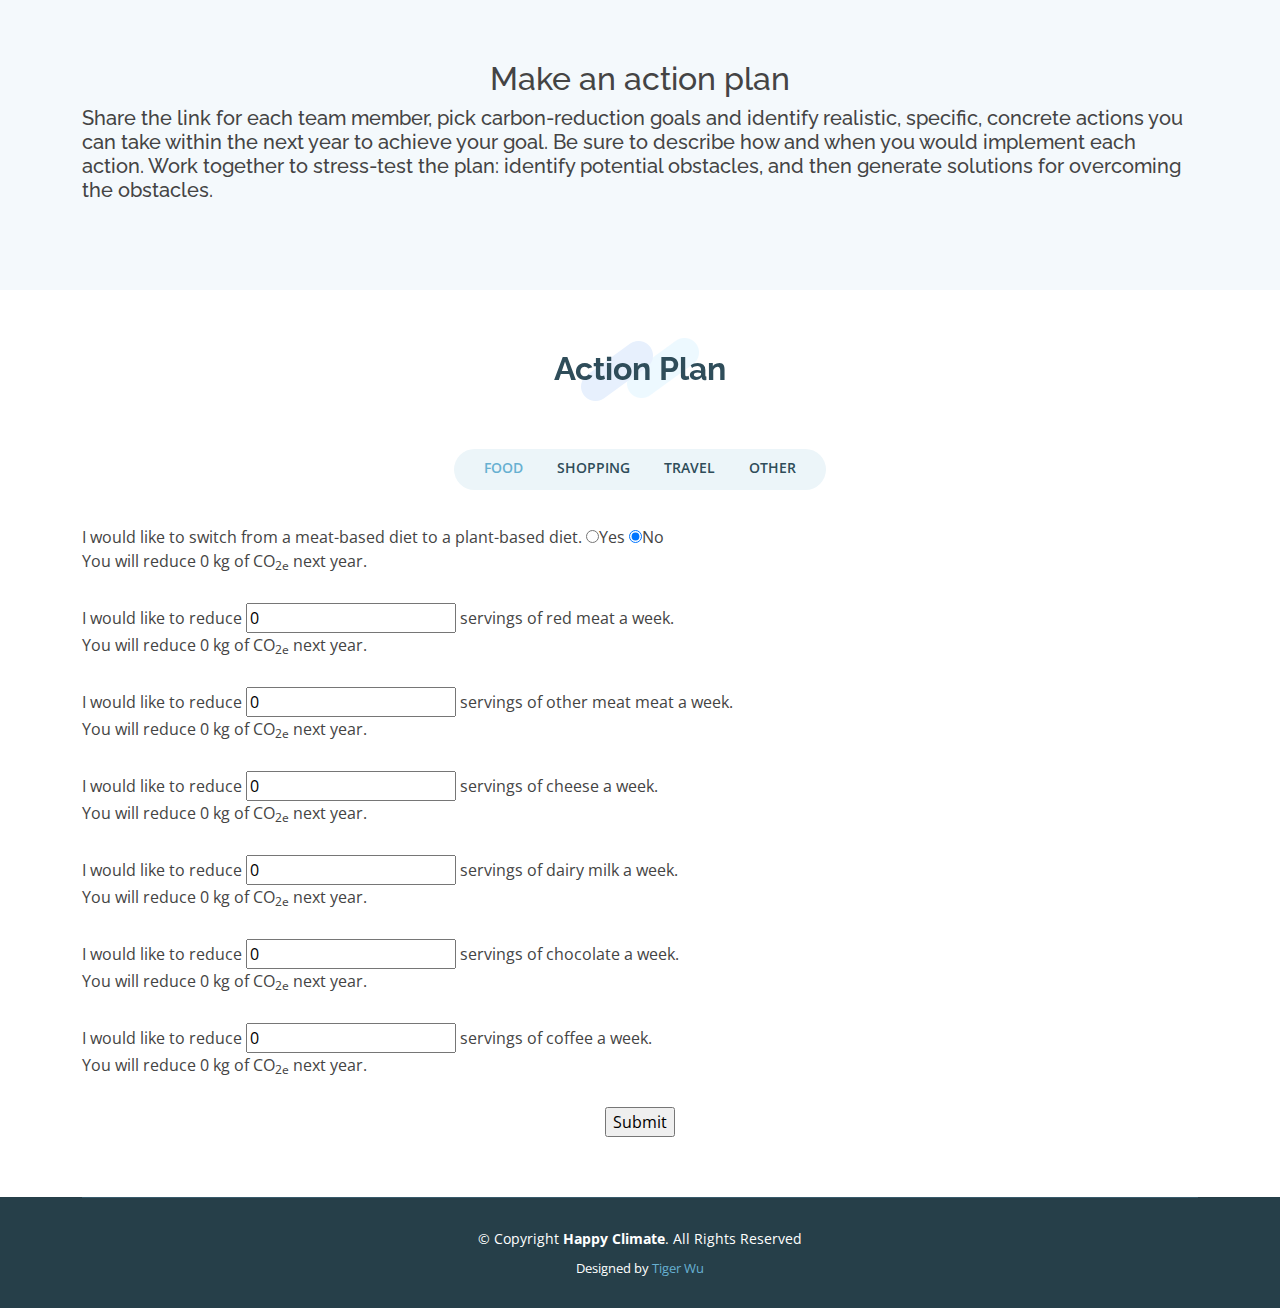
==== index.html @ a3dea02a "removed filter-all, show filter-food first" ====
<!DOCTYPE html>
<html lang="en">

<head>

  <meta charset="utf-8">
  <meta content="width=device-width, initial-scale=1.0" name="viewport">

  <title>Happy Climate</title>
  <meta content="" name="description">
  <meta content="" name="keywords">

  <meta http-equiv="Cache-control" content="no-cache">

  <!-- Favicons -->
  <link href="assets/img/favicon.ico" rel="icon">
  <link href="assets/img/apple-touch-icon.png" rel="apple-touch-icon">

  <!-- Google Fonts -->
  <link
    href="https://fonts.googleapis.com/css?family=Open+Sans:300,300i,400,400i,600,600i,700,700i|Raleway:300,300i,400,400i,500,500i,600,600i,700,700i|Poppins:300,300i,400,400i,500,500i,600,600i,700,700i"
    rel="stylesheet">

  <!-- Vendor CSS Files -->
  <link href="assets/vendor/aos/aos.css" rel="stylesheet">
  <link href="assets/vendor/bootstrap/css/bootstrap.min.css" rel="stylesheet">
  <link href="assets/vendor/bootstrap-icons/bootstrap-icons.css" rel="stylesheet">
  <link href="assets/vendor/boxicons/css/boxicons.min.css" rel="stylesheet">
  <link href="assets/vendor/glightbox/css/glightbox.min.css" rel="stylesheet">
  <link href="assets/vendor/swiper/swiper-bundle.min.css" rel="stylesheet">

  <!-- Template Main CSS File -->
  <link href="assets/css/style_original.css" rel="stylesheet">

  


  <!-- =======================================================
  * Template Name: Squadfree - v4.7.0
  * Template URL: https://bootstrapmade.com/squadfree-free-bootstrap-template-creative/
  * Author: BootstrapMade.com
  * License: https://bootstrapmade.com/license/
  ======================================================== -->
</head>

<body onload="clear_storage()">
    <!-- ======= Contact Section ======= -->
  <section id="contact" class="contact section-bg">
    <div class="container d-flex align-items-center justify-content-between">
      <div></div>
      <div>
        <h2>Make an action plan</h2>
      </div>
      <div></div>
    </div>
    <div class="container d-flex align-items-center justify-content-between">
      <div></div>
      <div>
        <h5>Share the link for each team member, pick carbon-reduction goals and identify realistic, specific, concrete actions you can take within the next year to achieve your goal. Be sure to describe how and when you would implement each action. Work together to stress-test the plan: identify potential obstacles, and then generate solutions for overcoming the obstacles.</h5>
      </div>
      <div></div>
    </div>
  </section><!-- End Contact Section -->

  <!-- ======= Portfolio Section ======= -->
  <section id="portfolio" class="portfolio">
    <div class="container">

      <div class="section-title" data-aos="fade-in" data-aos-delay="100">
        <h2>Action Plan</h2>
      </div>

      <div class="row" data-aos="fade-in">
        <div class="col-lg-12 d-flex justify-content-center">
          <ul id="portfolio-flters">
            <li data-filter=".filter-food" class="filter-active">Food</li>
            <li data-filter=".filter-shopping">Shopping</li>
            <li data-filter=".filter-travel">Travel</li>
            <li data-filter=".filter-other">Other</li>
          </ul>
        </div>
      </div>

      <form method="post" action="submit.php">
        <div class="row portfolio-container">

          <!-- food -->
          <div class="col-xs portfolio-item filter-food">
            I would like to switch from a
            meat-based diet to a plant-based
            diet. <input type="radio" name="plant_diet" id="diet_yes" value="yes"">Yes</input>
            <input type="radio" name="plant_diet" id="diet_no" value="no" checked>No</input>
            <br>
            You will reduce <span id="diet_output">0</span> kg of CO<sub>2e</sub> next year.
          </div>

          <div class="col-xs portfolio-item filter-food">
            I would like to reduce 
            <input type="number" value=0 min=0 name="red_meat_x" id="red_meat" class="normal food"> 
            servings of red meat a week.
            <br>
            You will reduce <span id="red_meat_output">0</span> kg of CO<sub>2e</sub> next year.
          </div>

          <div class="col-xs portfolio-item filter-food">
            I would like to reduce 
            <input type="number" value=0 min=0 name="other_meat_x" id="other_meat" class="normal"> 
            servings of other meat meat a week.
            <br>
            You will reduce <span id="other_meat_output">0</span> kg of CO<sub>2e</sub> next year.
          </div>

          <div class="col-xs portfolio-item filter-food">
            I would like to reduce 
            <input type="number" value=0 min=0 name="cheese_x" id="cheese" class="normal food"> 
            servings of cheese a week.
            <br>
            You will reduce <span id="cheese_output">0</span> kg of CO<sub>2e</sub> next year.
          </div>

          <div class="col-xs portfolio-item filter-food">
            I would like to reduce 
            <input type="number" value=0 min=0 name="dairy_milk_x" id="dairy_milk" class="normal food"> 
            servings of dairy milk a week.
            <br>
            You will reduce <span id="dairy_milk_output">0</span> kg of CO<sub>2e</sub> next year.
          </div>

          <div class="col-xs portfolio-item filter-food">
            I would like to reduce 
            <input type="number" value=0 min=0 name="chocolate_x" id="chocolate" class="normal food"> 
            servings of chocolate a week.
            <br>
            You will reduce <span id="chocolate_output">0</span> kg of CO<sub>2e</sub> next year.
          </div>

          <div class="col-xs portfolio-item filter-food">
            I would like to reduce 
            <input type="number" value=0 min=0 name="coffee_x" id="coffee" class="normal food"> 
            servings of coffee a week.
            <br>
            You will reduce <span id="coffee_output">0</span> kg of CO<sub>2e</sub> next year.
          </div>

          <!-- travel -->
          <div class="col-xs portfolio-item filter-travel">
            I would like to reduce driving by
            <input type="number" value=0 min=0 name="driving_x" id="driving" class="normal"> 
            miles a week.
            <br>
            You will reduce <span id="driving_output">0</span> kg of CO<sub>2e</sub> next year.
          </div>

          <div class="col-xs portfolio-item filter-travel">
            I would like to carpool 
            <input type="number" value=0 min=0 name="carpool_x" id="carpool_x"> 
            friends for 
            <input type="number" value=0 min=0 name="carpool_y" id="carpool_y"> 
            miles a week.
            <br>
            You will reduce <span id="carpool_output">0</span> kg of CO<sub>2e</sub> next year.
          </div>

          <div class="col-xs portfolio-item filter-travel">
            I would like to avoid 
            <input type="number" value=0 min=0 name="flight_x" id="flight_x"> 
            number of 
            <input type="number" value=0 min=0 name="flight_y" id="flight_y">-hour 
            flights that generate low socialconnection a year (a round trip counts as two flights.)
            <br>
            You will reduce <span id="flight_output">0</span> kg of CO<sub>2e</sub> next year.
          </div>

          <!-- shopping -->
          <div class="col-xs portfolio-item filter-shopping">
            I would like to avoid buying
            <input type="number" value=0 min=0 name="phone_x" id="phone" class="normal">
            number of smart phone next year.
            <br>
            You will reduce <span id="phone_output">0</span> kg of CO<sub>2e</sub> next year.
          </div>

          <div class="col-xs portfolio-item filter-shopping">
            I would like to avoid buying
            <input type="number" value=0 min=0 name="laptop_x" id="laptop" class="normal">
            number of laptop next year.
            <br>
            You will reduce <span id="laptop_output">0</span> kg of CO<sub>2e</sub> next year.
          </div>

          <div class="col-xs portfolio-item filter-shopping">
            I would like to avoid buying
            <input type="number" value=0 min=0 name="tv_x" id="tv" class="normal">
            number of tv next year.
            <br>
            You will reduce <span id="tv_output">0</span> kg of CO<sub>2e</sub> next year.
          </div>

          <div class="col-xs portfolio-item filter-shopping">
            I would like to avoid buying
            <input type="number" value=0 min=0 name="jeans_x" id="jeans" class="normal">
            number of jeans next year.
            <br>
            You will reduce <span id="jeans_output">0</span> kg of CO<sub>2e</sub> next year.
          </div>

          <div class="col-xs portfolio-item filter-shopping">
            I would like to avoid buying
            <input type="number" value=0 min=0 name="shoes_x" id="shoes" class="normal">
            number of shoes next year.
            <br>
            You will reduce <span id="shoes_output">0</span> kg of CO<sub>2e</sub> next year.
          </div>

          <div class="col-xs portfolio-item filter-shopping">
            I would like to avoid buying
            <input type="number" value=0 min=0 name="tops_x" id="tops" class="normal">
            number of tops next year. (e.g., shirts, sweaters, and
            jackets)
            <br>
            You will reduce <span id="tops_output">0</span> kg of CO<sub>2e</sub> next year.
          </div>

          <div class="col-xs portfolio-item filter-shopping">
            I would like to avoid buying
            <input type="number" value=0 min=0 name="bottoms_x" id="bottoms" class="normal">
            number of bottoms next year.(e.g., shorts, sweat
            pants, and leggings)
            <br>
            You will reduce <span id="bottoms_output">0</span> kg of CO<sub>2e</sub> next year.
          </div>

          <div class="col-xs portfolio-item filter-shopping">
            I would like to avoid buying
            <input type="number" value=0 min=0 name="dresses_suits_x" id="dresses_suits" class="normal">
            number of dresses and suits next year.
            <br>
            You will reduce <span id="dresses_suits_output">0</span> kg of CO<sub>2e</sub> next year.
          </div>

          <!-- other -->
          <div class="col-xs portfolio-item filter-other">
            Other <input type="text" value="none" name="other">
          </div>

        </div>

        <div class="container d-flex align-items-center justify-content-between">
          <div></div>
          <div>
            <input type="submit" name="submit" id="submit" value="Submit"> 
          </div>
          <div></div>
        </div>
      </form>

    </div>
  </section><!-- End Portfolio Section -->

  </main><!-- End #main -->



  
    <!-- ======= Footer ======= -->
  <footer id="footer">

    <div class="container">
      <div class="copyright">
        &copy; Copyright <strong><span>Happy Climate</span></strong>. All Rights Reserved
      </div>
      <div class="credits">
        <!-- All the links in the footer should remain intact. -->
        <!-- You can delete the links only if you purchased the pro version. -->
        <!-- Licensing information: https://bootstrapmade.com/license/ -->
        <!-- Purchase the pro version with working PHP/AJAX contact form: https://bootstrapmade.com/squadfree-free-bootstrap-template-creative/ -->
        Designed by <a href="https://github.com/TigerThePro/happyclimate">Tiger Wu</a>
      </div>
    </div>
  </footer><!-- End Footer -->



  <a href="#" class="back-to-top d-flex align-items-center justify-content-center"><i class="bi bi-arrow-up-short"></i></a>

  <!-- Vendor JS Files -->
  <script src="assets/vendor/purecounter/purecounter.js"></script>
  <script src="assets/vendor/aos/aos.js"></script>
  <script src="assets/vendor/bootstrap/js/bootstrap.bundle.min.js"></script>
  <script src="assets/vendor/glightbox/js/glightbox.min.js"></script>
  <script src="assets/vendor/isotope-layout/isotope.pkgd.min.js"></script>
  <script src="assets/vendor/swiper/swiper-bundle.min.js"></script>
  <script src="assets/vendor/php-email-form/validate.js"></script>

  <!-- Template Main JS File -->
  <script src="assets/js/main.js"></script>

  <!-- js file -->
  <script type="text/javascript" src="carbon_calc.js"></script>

</body>

</html>
---- assets/css/style_original.css ----
/**
* Template Name: Squadfree - v4.7.0
* Template URL: https://bootstrapmade.com/squadfree-free-bootstrap-template-creative/
* Author: BootstrapMade.com
* License: https://bootstrapmade.com/license/
*/

/*--------------------------------------------------------------
# General
--------------------------------------------------------------*/
body {
  font-family: "Open Sans", sans-serif;
  color: #444444;
}

a {
  text-decoration: none;
  color: #67b0d1;
}

a:hover {
  color: #8ec4dd;
  text-decoration: none;
}

h1, h2, h3, h4, h5, h6 {
  font-family: "Raleway", sans-serif;
}

#main {
  margin-top: 90px;
}

/*--------------------------------------------------------------
# Back to top button
--------------------------------------------------------------*/
.back-to-top {
  position: fixed;
  visibility: hidden;
  opacity: 0;
  right: 15px;
  bottom: 15px;
  z-index: 998;
  background: #67b0d1;
  width: 40px;
  height: 40px;
  border-radius: 50px;
  transition: all 0.4s;
}

.back-to-top i {
  font-size: 24px;
  color: #fff;
  line-height: 0;
}

.back-to-top:hover {
  background: #86c0da;
  color: #fff;
}

.back-to-top.active {
  visibility: visible;
  opacity: 1;
}

/*--------------------------------------------------------------
# Disable aos animation delay on mobile devices
--------------------------------------------------------------*/
@media screen and (max-width: 768px) {
  [data-aos-delay] {
    transition-delay: 0 !important;
  }
}

/*--------------------------------------------------------------
# Header
--------------------------------------------------------------*/
#header {
  transition: all 0.5s;
  z-index: 997;
  transition: all 0.5s;
  padding: 24px 0;
  background: rgba(103, 176, 209, 0.8);
}

#header.header-transparent {
  background: transparent;
}

#header.header-scrolled {
  background: rgba(55, 142, 181, 0.9);
  padding: 12px;
}

#header .logo h1 {
  font-size: 24px;
  margin: 0;
  line-height: 1;
  font-weight: 700;
  letter-spacing: 1px;
  font-family: "Poppins", sans-serif;
  text-transform: uppercase;
}

#header .logo h1 a, #header .logo h1 a:hover {
  color: #fff;
  text-decoration: none;
}

#header .logo img {
  padding: 0;
  margin: 0;
  max-height: 40px;
}

@media (max-width: 768px) {
  #header.header-scrolled {
    padding: 15px 0;
  }
}

/*--------------------------------------------------------------
# Navigation Menu
--------------------------------------------------------------*/
/**
* Desktop Navigation 
*/
.navbar {
  padding: 0;
}

.navbar ul {
  margin: 0;
  padding: 0;
  display: flex;
  list-style: none;
  align-items: center;
}

.navbar li {
  position: relative;
}

.navbar a, .navbar a:focus {
  display: flex;
  align-items: center;
  justify-content: space-between;
  padding: 8px 16px;
  margin-left: 10px;
  font-family: "Raleway", sans-serif;
  font-size: 16px;
  font-weight: 700;
  color: #fff;
  white-space: nowrap;
  transition: 0.3s;
}

.navbar a i, .navbar a:focus i {
  font-size: 12px;
  line-height: 0;
  margin-left: 5px;
}

.navbar a:hover, .navbar .active, .navbar .active:focus, .navbar li:hover>a {
  background: rgba(255, 255, 255, 0.2);
}

.navbar .dropdown ul {
  display: block;
  position: absolute;
  left: 10px;
  top: calc(100% + 30px);
  margin: 0;
  padding: 10px 0;
  z-index: 99;
  opacity: 0;
  visibility: hidden;
  background: #fff;
  box-shadow: 0px 0px 30px rgba(127, 137, 161, 0.25);
  transition: 0.3s;
}

.navbar .dropdown ul li {
  min-width: 200px;
}

.navbar .dropdown ul a {
  padding: 10px 20px;
  font-size: 15px;
  text-transform: none;
  font-weight: 600;
  color: #2f4d5a;
}

.navbar .dropdown ul a i {
  font-size: 12px;
}

.navbar .dropdown ul a:hover, .navbar .dropdown ul .active:hover, .navbar .dropdown ul li:hover>a {
  color: #67b0d1;
}

.navbar .dropdown:hover>ul {
  opacity: 1;
  top: 100%;
  visibility: visible;
}

.navbar .dropdown .dropdown ul {
  top: 0;
  left: calc(100% - 30px);
  visibility: hidden;
}

.navbar .dropdown .dropdown:hover>ul {
  opacity: 1;
  top: 0;
  left: 100%;
  visibility: visible;
}

@media (max-width: 1366px) {
  .navbar .dropdown .dropdown ul {
    left: -90%;
  }

  .navbar .dropdown .dropdown:hover>ul {
    left: -100%;
  }
}

/**
* Mobile Navigation 
*/
.mobile-nav-toggle {
  color: #fff;
  font-size: 28px;
  cursor: pointer;
  display: none;
  line-height: 0;
  transition: 0.5s;
}

@media (max-width: 991px) {
  .mobile-nav-toggle {
    display: block;
  }

  .navbar ul {
    display: none;
  }
}

.navbar-mobile {
  position: fixed;
  overflow: hidden;
  top: 0;
  right: 0;
  left: 0;
  bottom: 0;
  background: rgba(43, 111, 142, 0.9);
  transition: 0.3s;
}

.navbar-mobile .mobile-nav-toggle {
  position: absolute;
  top: 15px;
  right: 15px;
}

.navbar-mobile ul {
  display: block;
  position: absolute;
  top: 55px;
  right: 15px;
  bottom: 15px;
  left: 15px;
  padding: 10px 0;
  background-color: #fff;
  overflow-y: auto;
  transition: 0.3s;
}

.navbar-mobile a, .navbar-mobile a:focus {
  padding: 10px 20px;
  font-size: 15px;
  color: #2f4d5a;
}

.navbar-mobile a:hover, .navbar-mobile .active, .navbar-mobile li:hover>a {
  color: #67b0d1;
}

.navbar-mobile .getstarted, .navbar-mobile .getstarted:focus {
  margin: 15px;
}

.navbar-mobile .dropdown ul {
  position: static;
  display: none;
  margin: 10px 20px;
  padding: 10px 0;
  z-index: 99;
  opacity: 1;
  visibility: visible;
  background: #fff;
  box-shadow: 0px 0px 30px rgba(127, 137, 161, 0.25);
}

.navbar-mobile .dropdown ul li {
  min-width: 200px;
}

.navbar-mobile .dropdown ul a {
  padding: 10px 20px;
}

.navbar-mobile .dropdown ul a i {
  font-size: 12px;
}

.navbar-mobile .dropdown ul a:hover, .navbar-mobile .dropdown ul .active:hover, .navbar-mobile .dropdown ul li:hover>a {
  color: #67b0d1;
}

.navbar-mobile .dropdown>.dropdown-active {
  display: block;
}

/*--------------------------------------------------------------
# Hero Section
--------------------------------------------------------------*/
#hero {
  width: 100%;
  height: 100vh;
  background: linear-gradient(rgba(55, 142, 181, 0.5), rgba(55, 142, 181, 0.2)), url("../img/home_background.jpg") top center;
  background-size: cover;
  position: relative;
  margin-bottom: -90px;
}

#hero .hero-container {
  position: absolute;
  bottom: 0;
  top: 0;
  left: 0;
  right: 0;
  display: flex;
  justify-content: center;
  align-items: center;
  flex-direction: column;
  text-align: center;
}

#hero h1 {
  margin: 0 0 10px 0;
  font-size: 64px;
  font-weight: 700;
  line-height: 56px;
  text-transform: uppercase;
  color: #fff;
  text-shadow: -1px 0 2px #2f4d5a;
}

#hero h2 {
  color: #fff;
  margin-bottom: 50px;
  font-size: 20px;
  text-transform: uppercase;
  font-weight: 700;
  text-shadow: -1px 0 2px #2f4d5a;
}

#hero .btn-get-started {
  font-size: 64px;
  display: inline-block;
  padding: 4px 0;
  border-radius: 50px;
  transition: 0.3s ease-in-out;
  margin: 10px;
  width: 240px;
  height: 64px;
  text-align: center;
  border: 2px solid #fff;
  color: #fff;
}

#hero .btn-get-started:hover {
  padding-top: 8px;
  background: rgba(255, 255, 255, 0.15);
}

@media (min-width: 1024px) {
  #hero {
    background-attachment: fixed;
  }
}

@media (max-width: 768px) {
  #hero h1 {
    font-size: 28px;
    line-height: 36px;
  }

  #hero h2 {
    font-size: 18px;
    line-height: 24px;
    margin-bottom: 30px;
  }
}

/*--------------------------------------------------------------
# Sections General
--------------------------------------------------------------*/
section {
  padding: 60px 0;
  overflow: hidden;
}

.section-bg {
  background-color: #f4f9fc;
}

.section-title {
  text-align: center;
  padding-bottom: 30px;
}

.section-title h2 {
  font-size: 32px;
  font-weight: bold;
  position: relative;
  margin-bottom: 30px;
  color: #2f4d5a;
  z-index: 2;
}

.section-title h2::after {
  content: "";
  position: absolute;
  left: 50%;
  top: 50%;
  transform: translate(-50%, -50%);
  width: 122px;
  height: 66px;
  background: url(../img/section-title-bg.png) no-repeat;
  z-index: -1;
}

.section-title p {
  margin-bottom: 0;
}

/*--------------------------------------------------------------
# Breadcrumbs
--------------------------------------------------------------*/
.breadcrumbs {
  padding: 15px 0;
  background-color: #f8fbfd;
  min-height: 40px;
}

.breadcrumbs h2 {
  font-size: 24px;
  font-weight: 300;
}

.breadcrumbs ol {
  display: flex;
  flex-wrap: wrap;
  list-style: none;
  padding: 0;
  margin: 0;
  font-size: 14px;
}

.breadcrumbs ol li+li {
  padding-left: 10px;
}

.breadcrumbs ol li+li::before {
  display: inline-block;
  padding-right: 10px;
  color: #6c757d;
  content: "/";
}

@media (max-width: 768px) {
  .breadcrumbs .d-flex {
    display: block !important;
  }

  .breadcrumbs ol {
    display: block;
  }

  .breadcrumbs ol li {
    display: inline-block;
  }
}

/*--------------------------------------------------------------
# About
--------------------------------------------------------------*/
.about {
  background: url("../img/about-bg.jpg") center center no-repeat;
  background-size: cover;
  padding: 60px 0;
  position: relative;
}

.about::before {
  content: "";
  position: absolute;
  left: 0;
  right: 0;
  top: 0;
  bottom: 0;
  background: rgba(255, 255, 255, 0.75);
  z-index: 9;
}

.about .container {
  position: relative;
  z-index: 10;
}

.about .content {
  padding: 30px 30px 30px 0;
}

.about .content h3 {
  font-weight: 700;
  font-size: 34px;
  color: #2f4d5a;
  margin-bottom: 30px;
}

.about .content p {
  margin-bottom: 30px;
}

.about .content .about-btn {
  display: inline-block;
  background: #67b0d1;
  padding: 6px 44px 8px 30px;
  color: #fff;
  border-radius: 50px;
  transition: 0.3s;
  position: relative;
}

.about .content .about-btn i {
  font-size: 18px;
  position: absolute;
  right: 18px;
  top: 9px;
}

.about .content .about-btn:hover {
  background: #7bbad7;
}

.about .icon-boxes .icon-box {
  margin-top: 30px;
}

.about .icon-boxes .icon-box i {
  font-size: 40px;
  color: #67b0d1;
  margin-bottom: 10px;
}

.about .icon-boxes .icon-box h4 {
  font-size: 20px;
  font-weight: 700;
  margin: 0 0 10px 0;
}

.about .icon-boxes .icon-box p {
  font-size: 15px;
  color: #848484;
}

@media (max-width: 1200px) {
  .about .content {
    padding-right: 0;
  }
}

@media (max-width: 768px) {
  .about {
    text-align: center;
  }
}

/*--------------------------------------------------------------
# Services
--------------------------------------------------------------*/
.services .icon-box {
  padding: 30px;
  position: relative;
  overflow: hidden;
  background: #fff;
  box-shadow: 0 0 29px 0 rgba(68, 88, 144, 0.12);
  transition: all 0.3s ease-in-out;
  border-radius: 8px;
  z-index: 1;
}

.services .icon-box::before {
  content: "";
  position: absolute;
  background: white;
  right: 0;
  left: 0;
  bottom: 0;
  top: 100%;
  transition: all 0.3s;
  z-index: -1;
}

.services .icon-box:hover::before {
  background: #67b0d1;
  top: 0;
  border-radius: 0px;
}

.services .icon {
  margin-bottom: 15px;
}

.services .icon i {
  font-size: 48px;
  line-height: 1;
  color: #67b0d1;
  transition: all 0.3s ease-in-out;
}

.services .title {
  font-weight: 700;
  margin-bottom: 15px;
  font-size: 18px;
}

.services .title a {
  color: #111;
}

.services .description {
  font-size: 15px;
  line-height: 28px;
  margin-bottom: 0;
}

.services .icon-box:hover .title a, .services .icon-box:hover .description {
  color: #fff;
}

.services .icon-box:hover .icon i {
  color: #fff;
}

/*--------------------------------------------------------------
# Counts
--------------------------------------------------------------*/
.counts {
  padding-bottom: 30px;
}

.counts .count-box {
  padding: 30px;
  width: 100%;
}

.counts .count-box i {
  display: block;
  font-size: 44px;
  color: #67b0d1;
  float: left;
  line-height: 0;
}

.counts .count-box span {
  font-size: 48px;
  line-height: 40px;
  display: block;
  font-weight: 700;
  color: #2f4d5a;
  margin-left: 60px;
}

.counts .count-box p {
  padding: 15px 0 0 0;
  margin: 0 0 0 60px;
  font-family: "Raleway", sans-serif;
  font-size: 14px;
  color: #49788c;
}

.counts .count-box a {
  font-weight: 600;
  display: block;
  margin-top: 20px;
  color: #49788c;
  font-size: 15px;
  font-family: "Poppins", sans-serif;
  transition: ease-in-out 0.3s;
}

.counts .count-box a:hover {
  color: #6e9fb4;
}

/*--------------------------------------------------------------
# Cta
--------------------------------------------------------------*/
.cta {
  background: linear-gradient(rgba(103, 176, 209, 0.8), rgba(103, 176, 209, 0.8)), url("../img/cta-bg.jpg") fixed center center;
  background-size: cover;
  padding: 60px 0;
}

.cta h3 {
  color: #fff;
  font-size: 28px;
  font-weight: 700;
}

.cta p {
  color: #fff;
}

.cta .cta-btn {
  font-family: "Raleway", sans-serif;
  text-transform: uppercase;
  font-weight: 500;
  font-size: 16px;
  letter-spacing: 1px;
  display: inline-block;
  padding: 8px 28px;
  border-radius: 25px;
  transition: 0.5s;
  margin-top: 10px;
  border: 2px solid rgba(255, 255, 255, 0.5);
  color: #fff;
}

.cta .cta-btn:hover {
  border-color: #fff;
}

/*--------------------------------------------------------------
# Portfolio
--------------------------------------------------------------*/
.portfolio .portfolio-item {
  margin-bottom: 30px;
}

.portfolio #portfolio-flters {
  padding: 0;
  margin: 0 auto 35px auto;
  list-style: none;
  text-align: center;
  background: #ecf5f9;
  border-radius: 50px;
  padding: 2px 15px;
}

.portfolio #portfolio-flters li {
  cursor: pointer;
  display: inline-block;
  padding: 10px 15px 8px 15px;
  font-size: 14px;
  font-weight: 600;
  line-height: 1;
  text-transform: uppercase;
  color: #2f4d5a;
  margin-bottom: 5px;
  transition: all 0.3s ease-in-out;
}

.portfolio #portfolio-flters li:hover, .portfolio #portfolio-flters li.filter-active {
  color: #67b0d1;
}

.portfolio #portfolio-flters li:last-child {
  margin-right: 0;
}

.portfolio .portfolio-wrap {
  transition: 0.3s;
  position: relative;
  overflow: hidden;
  z-index: 1;
}

.portfolio .portfolio-wrap::before {
  content: "";
  background: rgba(255, 255, 255, 0.5);
  position: absolute;
  left: 0;
  right: 0;
  top: 0;
  bottom: 0;
  transition: all ease-in-out 0.3s;
  z-index: 2;
  opacity: 0;
}

.portfolio .portfolio-wrap .portfolio-links {
  opacity: 1;
  left: 0;
  right: 0;
  bottom: -60px;
  z-index: 3;
  position: absolute;
  transition: all ease-in-out 0.3s;
  display: flex;
  justify-content: center;
}

.portfolio .portfolio-wrap .portfolio-links a {
  color: #fff;
  font-size: 28px;
  text-align: center;
  background: rgba(103, 176, 209, 0.75);
  transition: 0.3s;
  width: 50%;
}

.portfolio .portfolio-wrap .portfolio-links a:hover {
  background: rgba(103, 176, 209, 0.95);
}

.portfolio .portfolio-wrap .portfolio-links a+a {
  border-left: 1px solid #8ec4dd;
}

.portfolio .portfolio-wrap:hover::before {
  top: 0;
  left: 0;
  right: 0;
  bottom: 0;
  opacity: 1;
}

.portfolio .portfolio-wrap:hover .portfolio-links {
  opacity: 1;
  bottom: 0;
}

/*--------------------------------------------------------------
# Portfolio Details
--------------------------------------------------------------*/
.portfolio-details {
  padding-top: 40px;
}

.portfolio-details .portfolio-details-slider img {
  width: 100%;
}

.portfolio-details .portfolio-details-slider .swiper-pagination {
  margin-top: 20px;
  position: relative;
}

.portfolio-details .portfolio-details-slider .swiper-pagination .swiper-pagination-bullet {
  width: 12px;
  height: 12px;
  background-color: #fff;
  opacity: 1;
  border: 1px solid #67b0d1;
}

.portfolio-details .portfolio-details-slider .swiper-pagination .swiper-pagination-bullet-active {
  background-color: #67b0d1;
}

.portfolio-details .portfolio-info {
  padding: 30px;
  box-shadow: 0px 0 30px rgba(47, 77, 90, 0.08);
}

.portfolio-details .portfolio-info h3 {
  font-size: 22px;
  font-weight: 700;
  margin-bottom: 20px;
  padding-bottom: 20px;
  border-bottom: 1px solid #eee;
}

.portfolio-details .portfolio-info ul {
  list-style: none;
  padding: 0;
  font-size: 15px;
}

.portfolio-details .portfolio-info ul li+li {
  margin-top: 10px;
}

.portfolio-details .portfolio-description {
  padding-top: 30px;
}

.portfolio-details .portfolio-description h2 {
  font-size: 26px;
  font-weight: 700;
  margin-bottom: 20px;
}

.portfolio-details .portfolio-description p {
  padding: 0;
}

/*--------------------------------------------------------------
# Testimonials
--------------------------------------------------------------*/
.testimonials .testimonials-carousel, .testimonials .testimonials-slider {
  overflow: hidden;
}

.testimonials .testimonials-carousel, .testimonials .testimonials-slider {
  overflow: hidden;
}

.testimonials .testimonial-item {
  box-sizing: content-box;
  text-align: center;
  min-height: 320px;
}

.testimonials .testimonial-item .testimonial-img {
  width: 90px;
  border-radius: 50%;
  margin: 0 auto;
}

.testimonials .testimonial-item h3 {
  font-size: 18px;
  font-weight: bold;
  margin: 10px 0 5px 0;
  color: #111;
}

.testimonials .testimonial-item h4 {
  font-size: 14px;
  color: #999;
  margin: 0;
}

.testimonials .testimonial-item .quote-icon-left, .testimonials .testimonial-item .quote-icon-right {
  color: #d5e9f2;
  font-size: 26px;
}

.testimonials .testimonial-item .quote-icon-left {
  display: inline-block;
  left: -5px;
  position: relative;
}

.testimonials .testimonial-item .quote-icon-right {
  display: inline-block;
  right: -5px;
  position: relative;
  top: 10px;
}

.testimonials .testimonial-item p {
  font-style: italic;
  margin: 0 15px 15px 15px;
  padding: 20px;
  background: #fff;
  position: relative;
  margin-bottom: 35px;
  border-radius: 6px;
  box-shadow: 0px 2px 15px rgba(0, 0, 0, 0.1);
}

.testimonials .testimonial-item p::after {
  content: "";
  width: 0;
  height: 0;
  border-top: 20px solid #fff;
  border-right: 20px solid transparent;
  border-left: 20px solid transparent;
  position: absolute;
  bottom: -20px;
  left: calc(50% - 20px);
}

.testimonials .swiper-pagination {
  margin-top: 20px;
  position: relative;
}

.testimonials .swiper-pagination .swiper-pagination-bullet {
  width: 12px;
  height: 12px;
  background-color: #fff;
  opacity: 1;
  border: 1px solid #67b0d1;
}

.testimonials .swiper-pagination .swiper-pagination-bullet-active {
  background-color: #67b0d1;
}

/*--------------------------------------------------------------
# Team
--------------------------------------------------------------*/
.team .member {
  text-align: center;
  margin-bottom: 80px;
  position: relative;
}

.team .member .pic {
  overflow: hidden;
}

.team .member .member-info {
  position: absolute;
  top: 85%;
  left: 20px;
  right: 20px;
  background: #fff;
  padding: 20px 0;
  color: #2f4d5a;
  box-shadow: 0px 2px 15px rgba(0, 0, 0, 0.1);
  max-height: 95px;
  overflow: hidden;
  transition: max-height 0.5s ease-in-out;
}

.team .member:hover .member-info {
  max-height: 300px;
}

.team .member h4 {
  font-weight: 700;
  margin-bottom: 10px;
  font-size: 16px;
  color: #2f4d5a;
  position: relative;
  padding-bottom: 10px;
}

.team .member h4::after {
  content: "";
  position: absolute;
  display: block;
  width: 50px;
  height: 1px;
  background: #b1cbd7;
  bottom: 0;
  left: calc(50% - 25px);
}

.team .member span {
  font-style: italic;
  display: block;
  font-size: 13px;
}

.team .member .social {
  margin-top: 15px;
}

.team .member .social a {
  transition: color 0.3s;
  color: #52869d;
}

.team .member .social a:hover {
  color: #67b0d1;
}

.team .member .social i {
  font-size: 16px;
  margin: 0 2px;
}

@media (max-width: 992px) {
  .team .member {
    margin-bottom: 110px;
  }
}

/*--------------------------------------------------------------
# Contact
--------------------------------------------------------------*/
.contact {
  padding-bottom: 80px;
}

.contact .info-box {
  color: #444444;
  background: #fff;
  text-align: center;
  box-shadow: 0 0 30px rgba(214, 215, 216, 0.6);
  padding: 20px 0 30px 0;
}

.contact .info-box i {
  font-size: 32px;
  color: #67b0d1;
  border-radius: 50%;
  padding: 8px;
  border: 2px dotted #f0f7fa;
}

.contact .info-box h3 {
  font-size: 20px;
  color: #777777;
  font-weight: 700;
  margin: 10px 0;
}

.contact .info-box p {
  padding: 0;
  line-height: 24px;
  font-size: 14px;
  margin-bottom: 0;
}

.contact .php-email-form {
  box-shadow: 0 0 30px rgba(214, 215, 216, 0.6);
  padding: 30px;
  background: #fff;
}

.contact .php-email-form .error-message {
  display: none;
  color: #fff;
  background: #ed3c0d;
  text-align: left;
  padding: 15px;
  font-weight: 600;
}

.contact .php-email-form .error-message br+br {
  margin-top: 25px;
}

.contact .php-email-form .sent-message {
  display: none;
  color: #fff;
  background: #18d26e;
  text-align: center;
  padding: 15px;
  font-weight: 600;
}

.contact .php-email-form .loading {
  display: none;
  background: #fff;
  text-align: center;
  padding: 15px;
}

.contact .php-email-form .loading:before {
  content: "";
  display: inline-block;
  border-radius: 50%;
  width: 24px;
  height: 24px;
  margin: 0 10px -6px 0;
  border: 3px solid #18d26e;
  border-top-color: #eee;
  -webkit-animation: animate-loading 1s linear infinite;
  animation: animate-loading 1s linear infinite;
}

.contact .php-email-form input, .contact .php-email-form textarea {
  border-radius: 0;
  box-shadow: none;
  font-size: 14px;
}

.contact .php-email-form input::focus, .contact .php-email-form textarea::focus {
  background-color: #67b0d1;
}

.contact .php-email-form input {
  padding: 10px 15px;
}

.contact .php-email-form textarea {
  padding: 12px 15px;
}

.contact .php-email-form button[type=submit] {
  background: #67b0d1;
  border: 0;
  padding: 10px 24px;
  color: #fff;
  transition: 0.4s;
}

.contact .php-email-form button[type=submit]:hover {
  background: #8ec4dd;
}

@-webkit-keyframes animate-loading {
  0% {
    transform: rotate(0deg);
  }

  100% {
    transform: rotate(360deg);
  }
}

@keyframes animate-loading {
  0% {
    transform: rotate(0deg);
  }

  100% {
    transform: rotate(360deg);
  }
}

/*--------------------------------------------------------------
# Footer
--------------------------------------------------------------*/
#footer {
  background: #263f49;
  padding: 0 0 30px 0;
  color: #fff;
  font-size: 14px;
}

#footer .footer-top {
  padding: 60px 0 30px 0;
}

#footer .footer-top .footer-info {
  margin-top: -90px;
  margin-bottom: 15px;
  background: white;
  color: #2f4d5a;
  border-top: 4px solid #67b0d1;
  text-align: center;
  padding: 30px 20px;
}

#footer .footer-top .footer-info h3 {
  font-size: 24px;
  margin: 0 0 20px 0;
  padding: 2px 0 2px 0;
  line-height: 1;
  font-weight: 700;
}

#footer .footer-top .footer-info p {
  font-size: 14px;
  line-height: 24px;
  margin-bottom: 0;
  font-family: "Raleway", sans-serif;
}

#footer .footer-top .social-links a {
  font-size: 18px;
  display: inline-block;
  background: #2f4d5a;
  color: #fff;
  line-height: 1;
  padding: 8px 0;
  margin-right: 4px;
  border-radius: 50%;
  text-align: center;
  width: 36px;
  height: 36px;
  transition: 0.3s;
}

#footer .footer-top .social-links a:hover {
  background: #67b0d1;
  color: #fff;
  text-decoration: none;
}

#footer .footer-top h4 {
  font-size: 16px;
  font-weight: 600;
  color: #fff;
  position: relative;
  padding-bottom: 12px;
}

#footer .footer-top .footer-links {
  margin-bottom: 30px;
}

#footer .footer-top .footer-links ul {
  list-style: none;
  padding: 0;
  margin: 0;
}

#footer .footer-top .footer-links ul i {
  padding-right: 2px;
  color: #b5d9e9;
  font-size: 18px;
  line-height: 1;
}

#footer .footer-top .footer-links ul li {
  padding: 10px 0;
  display: flex;
  align-items: center;
}

#footer .footer-top .footer-links ul li:first-child {
  padding-top: 0;
}

#footer .footer-top .footer-links ul a {
  color: #fff;
  transition: 0.3s;
  display: inline-block;
  line-height: 1;
}

#footer .footer-top .footer-links ul a:hover {
  color: #a2cfe3;
}

#footer .footer-top .footer-newsletter form {
  margin-top: 30px;
  background: #fff;
  padding: 6px 10px;
  position: relative;
  border-radius: 4;
}

#footer .footer-top .footer-newsletter form input[type=email] {
  border: 0;
  padding: 4px;
  width: calc(100% - 110px);
}

#footer .footer-top .footer-newsletter form input[type=submit] {
  position: absolute;
  top: 0;
  right: 0;
  bottom: 0;
  border: 0;
  background: none;
  font-size: 16px;
  padding: 0 20px;
  background: #67b0d1;
  color: #fff;
  transition: 0.3s;
  border-radius: 4;
}

#footer .footer-top .footer-newsletter form input[type=submit]:hover {
  background: #409cc5;
}

#footer .copyright {
  border-top: 1px solid #385b6b;
  text-align: center;
  padding-top: 30px;
}

#footer .credits {
  padding-top: 10px;
  text-align: center;
  font-size: 13px;
  color: #fff;
}

@media (max-width: 575px) {
  #footer .footer-top .footer-info {
    margin: -20px 0 30px 0;
  }
}

.center_video {
  text-align: center;
}

.table_about_us {
  vertical-align: top;
  width: 3500px;
}

.three_steps_space {
  width: 20px;
}

video {
  display: block;
  margin-left: auto;
  margin-right: auto;
  max-width: 100%;
}
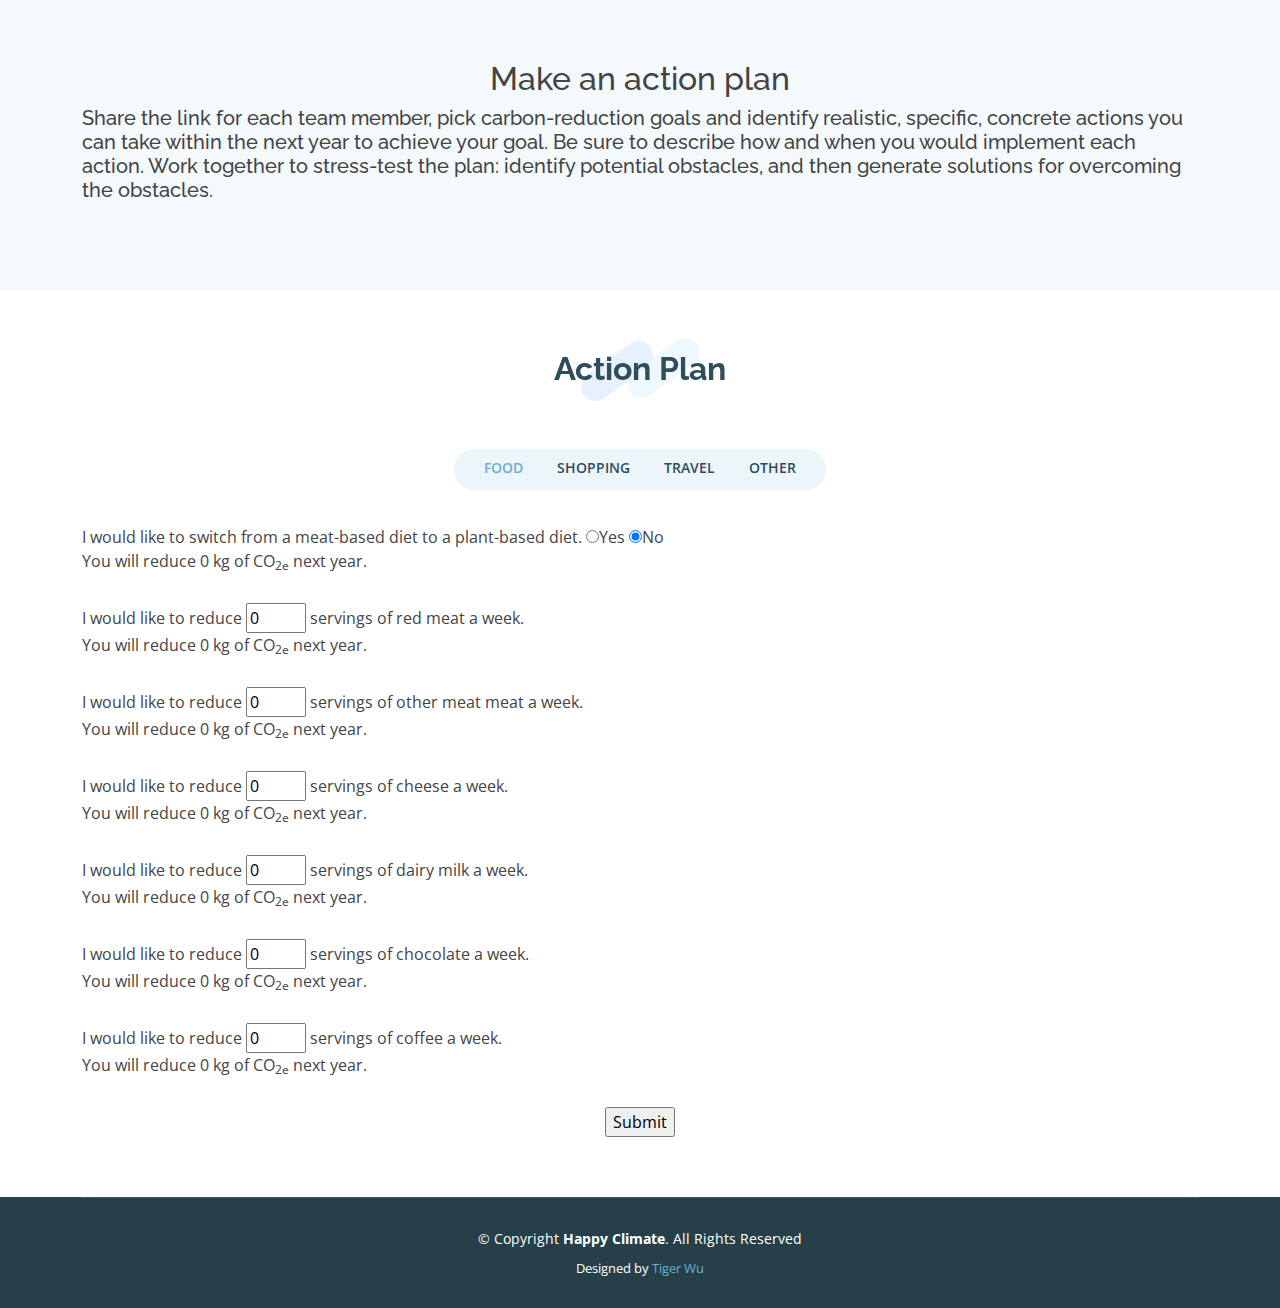
==== commit 5af32e06: "fixed input box size" ====
--- a/index.html
+++ b/index.html
@@ -96,7 +96,7 @@
 
           <div class="col-xs portfolio-item filter-food">
             I would like to reduce 
-            <input type="number" value=0 min=0 name="red_meat_x" id="red_meat" class="normal food"> 
+            <input type="number" value=0 min=0 name="red_meat_x" id="red_meat" class="normal"> 
             servings of red meat a week.
             <br>
             You will reduce <span id="red_meat_output">0</span> kg of CO<sub>2e</sub> next year.
@@ -153,9 +153,9 @@
 
           <div class="col-xs portfolio-item filter-travel">
             I would like to carpool 
-            <input type="number" value=0 min=0 name="carpool_x" id="carpool_x"> 
+            <input type="number" value=0 min=0 name="carpool_x" id="carpool_x" class="abnormal"> 
             friends for 
-            <input type="number" value=0 min=0 name="carpool_y" id="carpool_y"> 
+            <input type="number" value=0 min=0 name="carpool_y" id="carpool_y" class="abnormal"> 
             miles a week.
             <br>
             You will reduce <span id="carpool_output">0</span> kg of CO<sub>2e</sub> next year.
@@ -163,9 +163,9 @@
 
           <div class="col-xs portfolio-item filter-travel">
             I would like to avoid 
-            <input type="number" value=0 min=0 name="flight_x" id="flight_x"> 
+            <input type="number" value=0 min=0 name="flight_x" id="flight_x" class="abnormal"> 
             number of 
-            <input type="number" value=0 min=0 name="flight_y" id="flight_y">-hour 
+            <input type="number" value=0 min=0 name="flight_y" id="flight_y" class="abnormal">-hour 
             flights that generate low socialconnection a year (a round trip counts as two flights.)
             <br>
             You will reduce <span id="flight_output">0</span> kg of CO<sub>2e</sub> next year.
@@ -240,7 +240,9 @@
 
           <!-- other -->
           <div class="col-xs portfolio-item filter-other">
-            Other <input type="text" value="none" name="other">
+            Other 
+            <!-- <input type="text" value="none" name="other" id="other"> -->
+            <textarea wrap="soft" id="other"> </textarea>
           </div>
 
         </div>
--- a/assets/css/style_original.css
+++ b/assets/css/style_original.css
@@ -1402,4 +1402,17 @@
   margin-left: auto;
   margin-right: auto;
   max-width: 100%;
+}
+
+/* Added css file to format input text boxes */
+.normal, .abnormal{
+  /* font-size: 18pt;
+  height: 42px; */
+  width : 60px;
+}
+#other {
+  word-wrap: break-word;
+  width: 100%;
+  resize: none;
+  height: 100px;
 }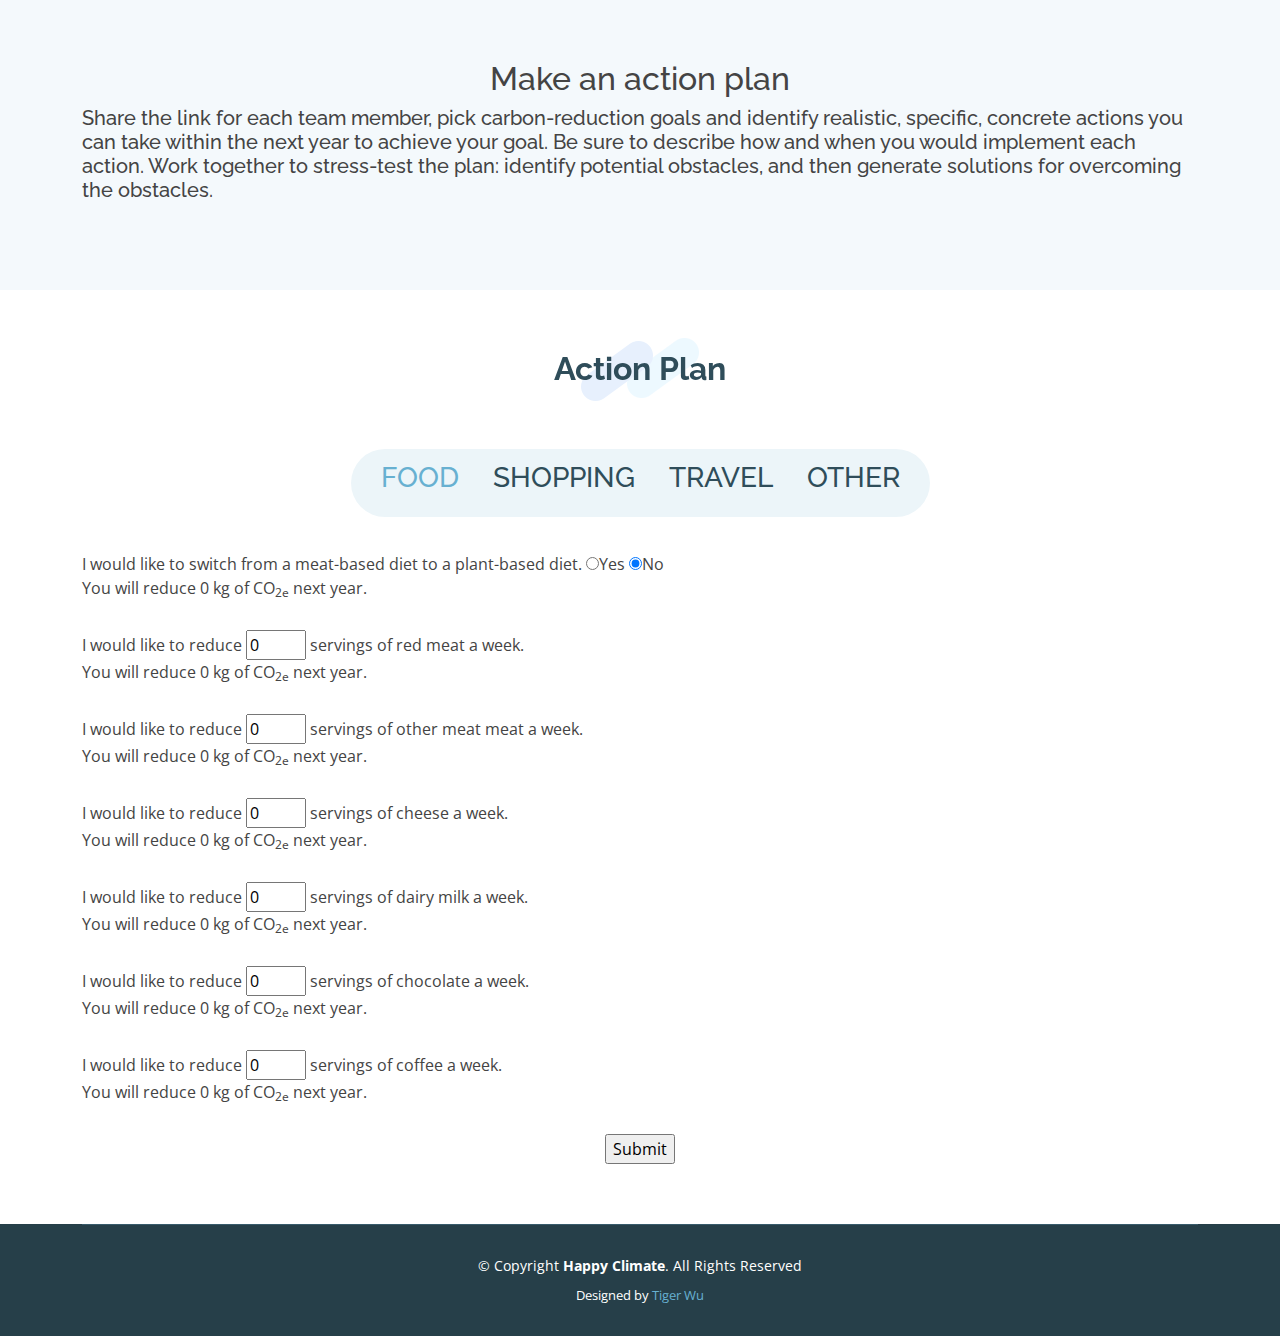
==== commit 0745513d: "increased category name size" ====
--- a/index.html
+++ b/index.html
@@ -73,10 +73,10 @@
       <div class="row" data-aos="fade-in">
         <div class="col-lg-12 d-flex justify-content-center">
           <ul id="portfolio-flters">
-            <li data-filter=".filter-food" class="filter-active">Food</li>
-            <li data-filter=".filter-shopping">Shopping</li>
-            <li data-filter=".filter-travel">Travel</li>
-            <li data-filter=".filter-other">Other</li>
+            <li data-filter=".filter-food" class="filter-active"><h3>Food</h3></li>
+            <li data-filter=".filter-shopping"><h3>Shopping</h3></li>
+            <li data-filter=".filter-travel"><h3>Travel</h3></li>
+            <li data-filter=".filter-other"><h3>Other</h3></li>
           </ul>
         </div>
       </div>
@@ -88,7 +88,7 @@
           <div class="col-xs portfolio-item filter-food">
             I would like to switch from a
             meat-based diet to a plant-based
-            diet. <input type="radio" name="plant_diet" id="diet_yes" value="yes"">Yes</input>
+            diet. <input type="radio" name="plant_diet" id="diet_yes" value="yes">Yes</input>
             <input type="radio" name="plant_diet" id="diet_no" value="no" checked>No</input>
             <br>
             You will reduce <span id="diet_output">0</span> kg of CO<sub>2e</sub> next year.
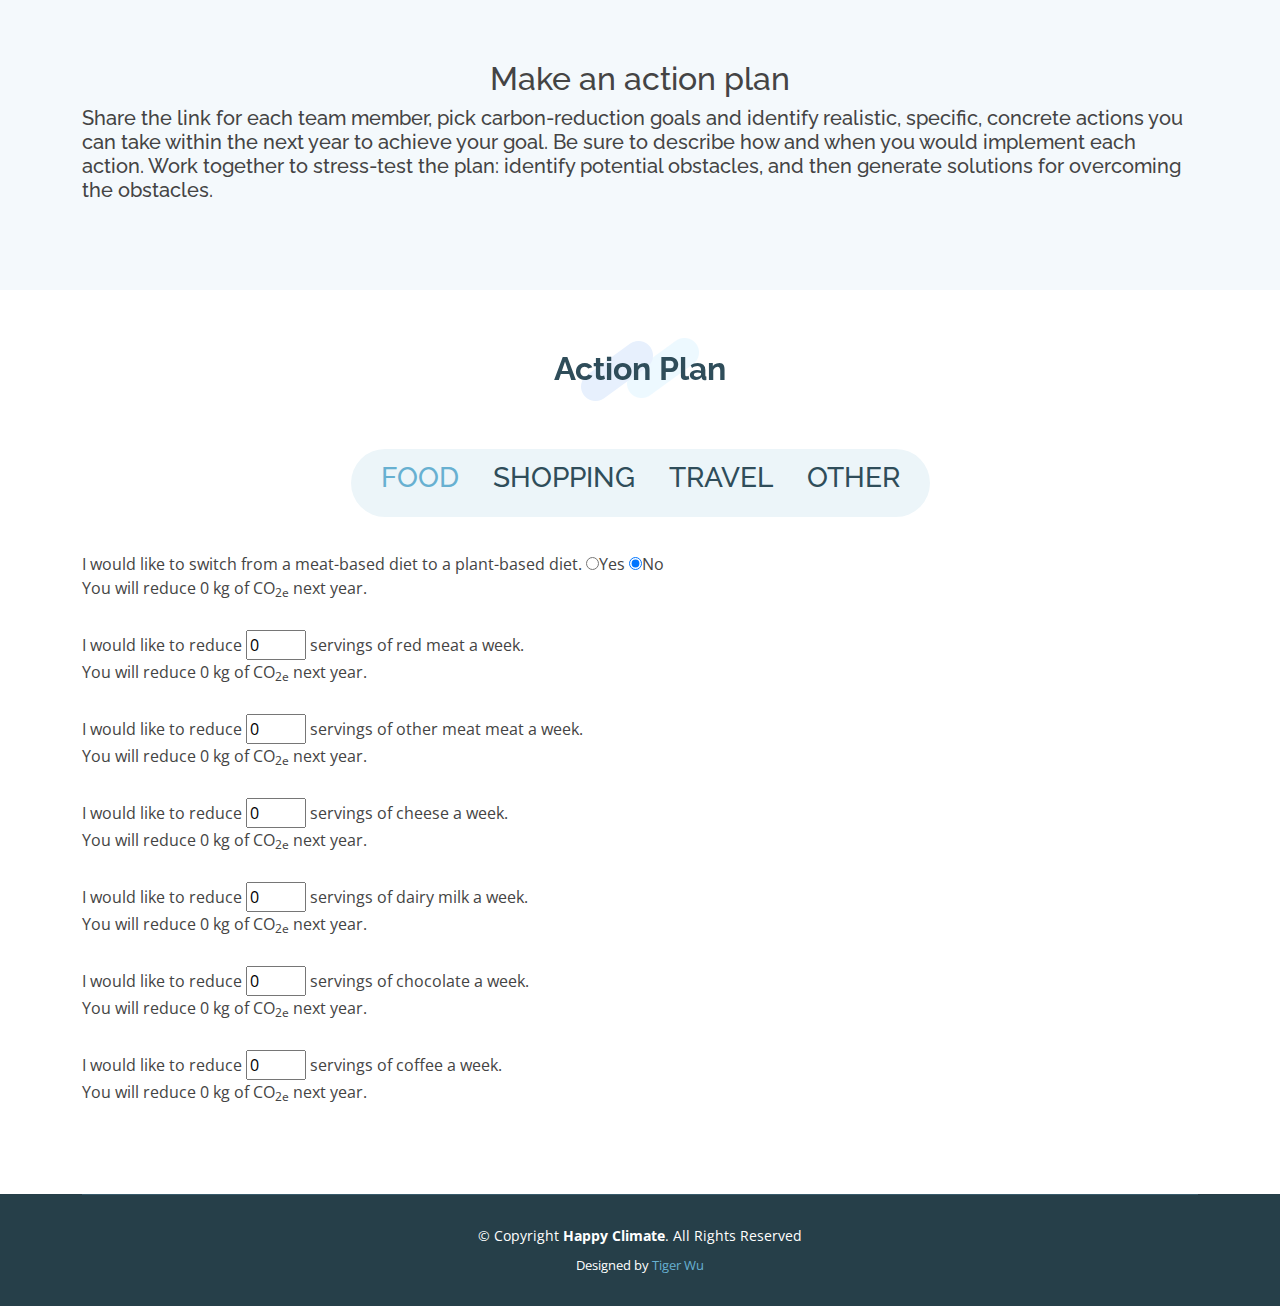
==== commit ef98fbea: "submit only show in 'other'" ====
--- a/index.html
+++ b/index.html
@@ -240,7 +240,7 @@
 
           <!-- other -->
           <div class="col-xs portfolio-item filter-other">
-            Other 
+            I want to other actions not mentioned here:
             <!-- <input type="text" value="none" name="other" id="other"> -->
             <textarea wrap="soft" id="other"> </textarea>
           </div>
@@ -249,8 +249,8 @@
 
         <div class="container d-flex align-items-center justify-content-between">
           <div></div>
-          <div>
-            <input type="submit" name="submit" id="submit" value="Submit"> 
+          <div id="div_submit">
+            <!-- <input type="submit" name="submit" id="submit" value="Submit">  -->
           </div>
           <div></div>
         </div>
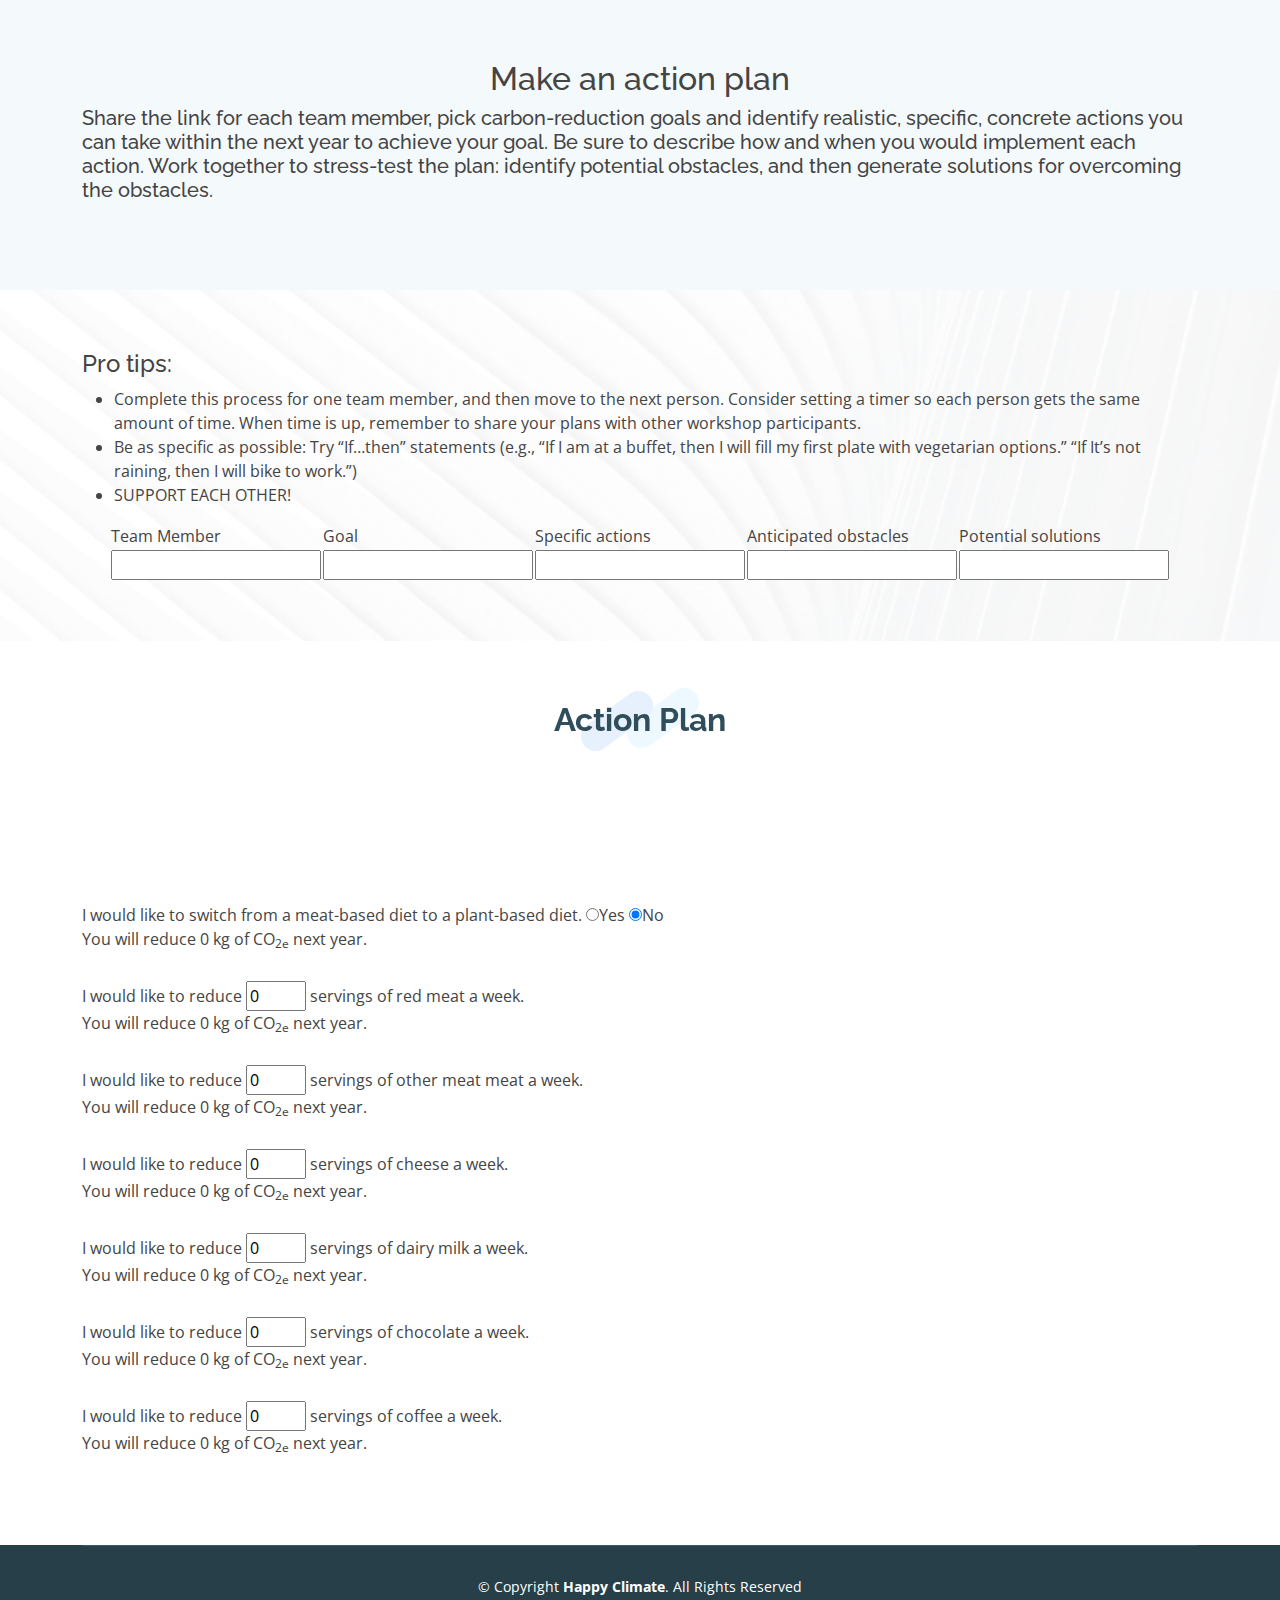
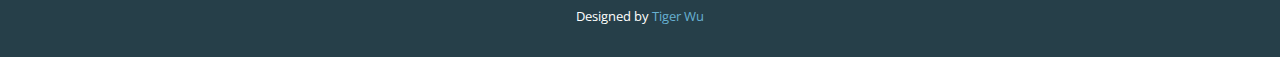
==== commit 45fa6b45: "team action plan basics" ====
--- a/index.html
+++ b/index.html
@@ -7,10 +7,12 @@
   <meta content="width=device-width, initial-scale=1.0" name="viewport">
 
   <title>Happy Climate</title>
+  <meta http-equiv="Cache-Control" content="no-cache, no-store, must-revalidate" />
+  <meta http-equiv="Pragma" content="no-cache" />
+  <meta http-equiv="Expires" content="0" />
+  
   <meta content="" name="description">
   <meta content="" name="keywords">
-
-  <meta http-equiv="Cache-control" content="no-cache">
 
   <!-- Favicons -->
   <link href="assets/img/favicon.ico" rel="icon">
@@ -44,7 +46,8 @@
 </head>
 
 <body onload="clear_storage()">
-    <!-- ======= Contact Section ======= -->
+    <!-- ======= Intro ======= -->
+    <!-- using the contact section background -->
   <section id="contact" class="contact section-bg">
     <div class="container d-flex align-items-center justify-content-between">
       <div></div>
@@ -60,9 +63,52 @@
       </div>
       <div></div>
     </div>
-  </section><!-- End Contact Section -->
-
-  <!-- ======= Portfolio Section ======= -->
+  </section><!-- End Intro Section -->
+
+
+  <!-- ======= Team Action plan ====== -->
+
+  <section id="team_action_plan" class="about">
+    <div class="container d-flex align-items-center justify-content-between">
+      <div></div>
+      <div>
+        <h4>Pro tips:</h4>
+        <ul>
+          <li>Complete this process for one team member, and then move to the next person. Consider setting a timer so each person gets the same amount of  time. When time is up, remember to share your plans with other workshop participants.</li>
+          <li>Be as specific as possible: Try “If…then” statements (e.g., “If I am at a buffet, then I will fill my first plate with vegetarian options.” “If It’s not raining, then I will bike to work.”)</li>
+          <li>SUPPORT EACH OTHER!</li>
+        </ul>
+      </div>
+      <div></div>
+    </div>
+    <div class="container d-flex align-items-center justify-content-between">
+      <div></div>
+      <div>
+        <table>
+          <tbody>
+            <tr>
+              <td> Team Member</td>
+              <td> Goal </td>
+              <td> Specific actions </td>
+              <td> Anticipated obstacles</td>
+              <td> Potential solutions</td>
+            </tr>
+            <tr>
+              <td><input type="text"></td>
+              <td><input type="text"></td>
+              <td><input type="text"></td>
+              <td><input type="text"></td>
+              <td><input type="text"></td>
+            </tr>
+          </tbody>
+        </table>
+      </div>
+      <div></div>
+    </div>
+  </section>
+
+
+  <!-- ======= Detailed Action plan ======= -->
   <section id="portfolio" class="portfolio">
     <div class="container">
 
@@ -257,7 +303,7 @@
       </form>
 
     </div>
-  </section><!-- End Portfolio Section -->
+  </section><!-- End Detailed action plan -->
 
   </main><!-- End #main -->
 
--- a/assets/css/style_original.css
+++ b/assets/css/style_original.css
@@ -1415,4 +1415,9 @@
   width: 100%;
   resize: none;
   height: 100px;
+}
+
+#report-pie-chart {
+  width: 600px;
+  height: 400px;
 }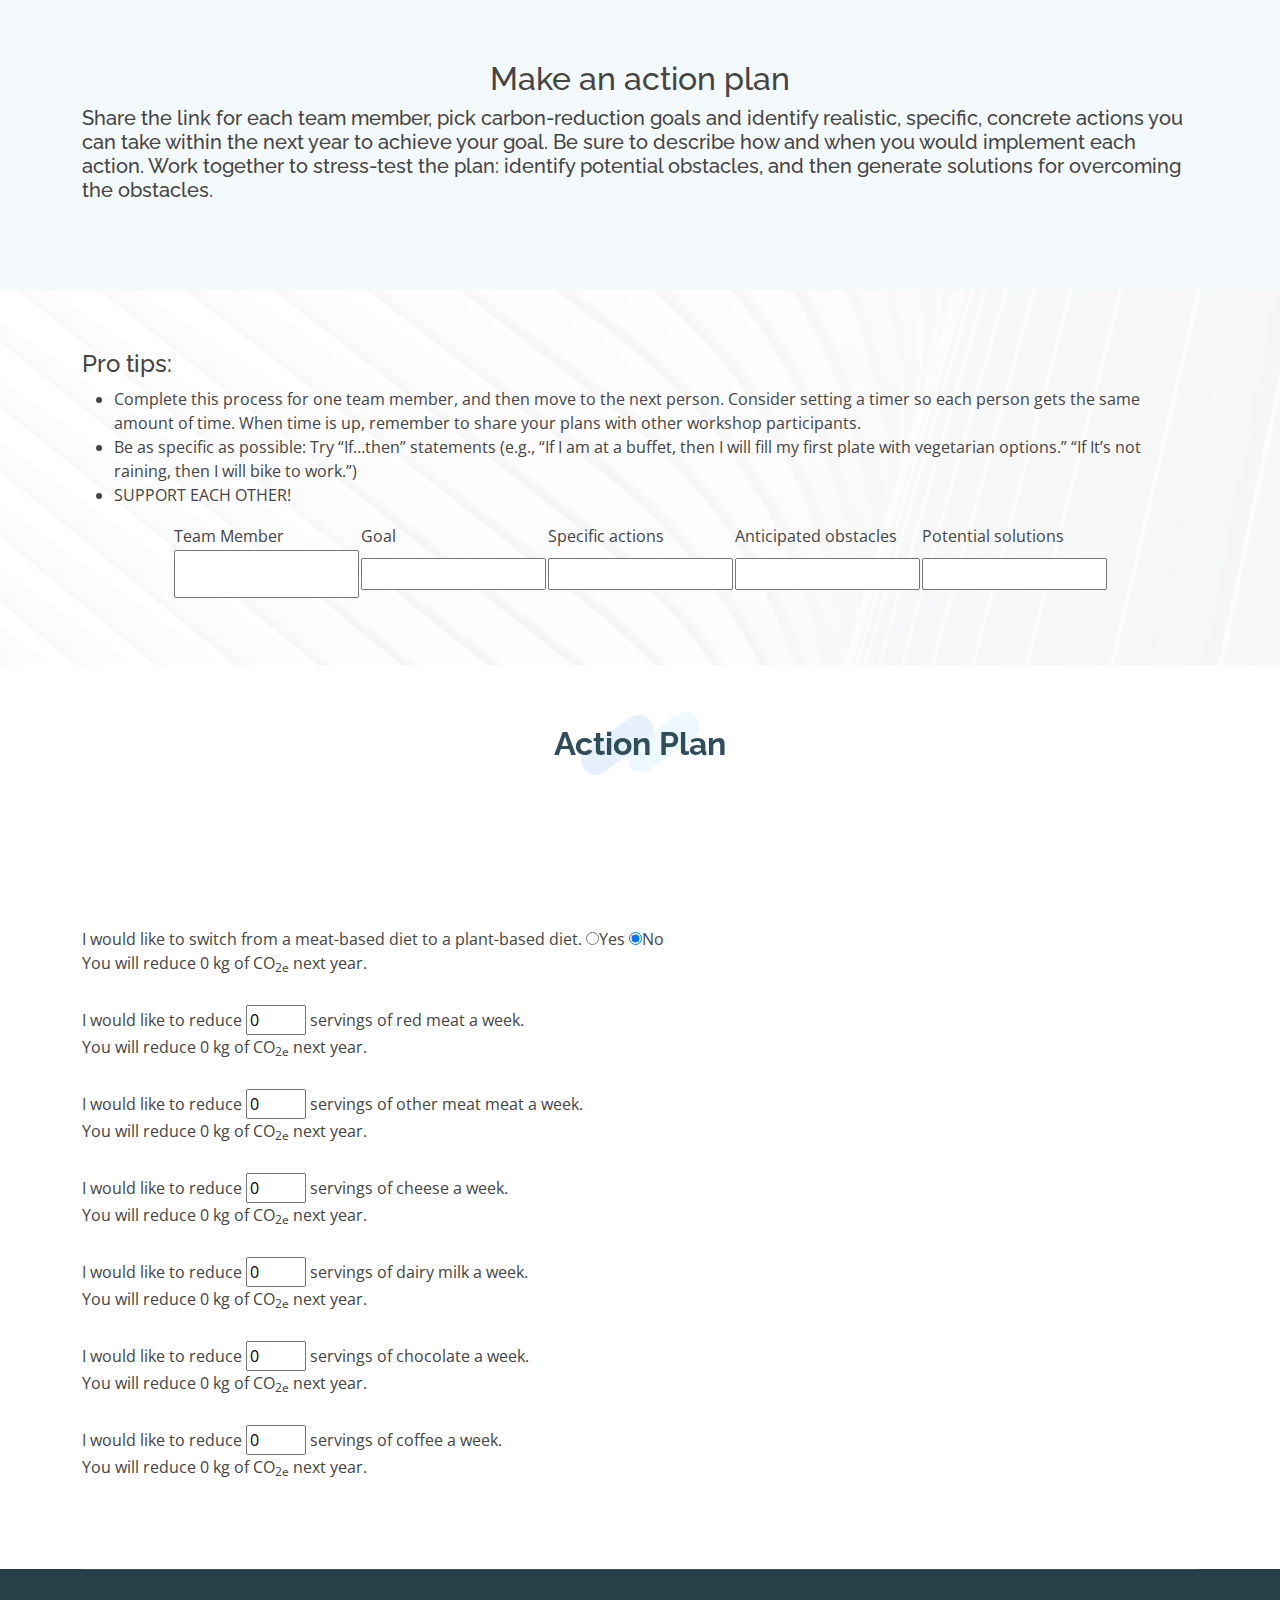
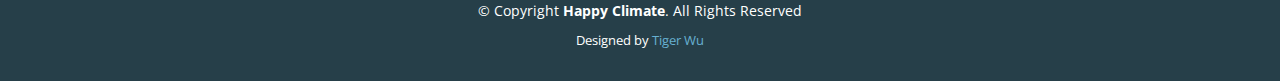
==== commit a7aed4b3: "to make the textbox change dynamically" ====
--- a/index.html
+++ b/index.html
@@ -33,6 +33,7 @@
 
   <!-- Template Main CSS File -->
   <link href="assets/css/style_original.css" rel="stylesheet">
+  <link href="assets/css/action_plan.css" rel="stylesheet">
 
   
 
@@ -45,7 +46,7 @@
   ======================================================== -->
 </head>
 
-<body onload="clear_storage()">
+<body onload="clear_storage(); init()">
     <!-- ======= Intro ======= -->
     <!-- using the contact section background -->
   <section id="contact" class="contact section-bg">
@@ -85,7 +86,7 @@
       <div></div>
       <div>
         <table>
-          <tbody>
+          <thead>
             <tr>
               <td> Team Member</td>
               <td> Goal </td>
@@ -93,12 +94,36 @@
               <td> Anticipated obstacles</td>
               <td> Potential solutions</td>
             </tr>
+          </thead>
+          <tbody>
             <tr>
+              <!-- <td><input type="text"></td>
               <td><input type="text"></td>
               <td><input type="text"></td>
               <td><input type="text"></td>
-              <td><input type="text"></td>
-              <td><input type="text"></td>
+              <td><input type="text"></td> -->
+
+              <!-- <td><input type="text" style="width:50%;"></td>
+              <td><input type="text" style="width:50%;"></td>
+              <td><input type="text" style="width:50%;"></td>
+              <td><input type="text" style="width:50%;"></td>
+              <td><input type="text" style="width:50%;"></td> -->
+                
+              <td> 
+                <textarea rows="2" style="height:2em;" id="text" wrap="soft"></textarea>
+              </td>
+              <td> 
+                <textarea rows="2" style="height:2em;" id="text" wrap="soft"></textarea>
+              </td>
+              <td> 
+                <textarea rows="2" style="height:2em;" id="text" wrap="soft"></textarea>
+              </td>
+              <td> 
+                <textarea rows="2" style="height:2em;" id="text" wrap="soft"></textarea>
+              </td>
+              <td> 
+                <textarea rows="2" style="height:2em;" id="text" wrap="soft"></textarea>
+              </td>
             </tr>
           </tbody>
         </table>
@@ -345,6 +370,7 @@
 
   <!-- js file -->
   <script type="text/javascript" src="carbon_calc.js"></script>
+  <script type="text/javascript" src="team_action_plan.js"></script>
 
 </body>
 
--- a/assets/css/action_plan.css
+++ b/assets/css/action_plan.css
@@ -0,0 +1,7 @@
+textarea {
+  overflow: hidden;
+  padding: 0;
+  outline: none;
+  /* max-width: 80%; */
+  resize: none;
+}